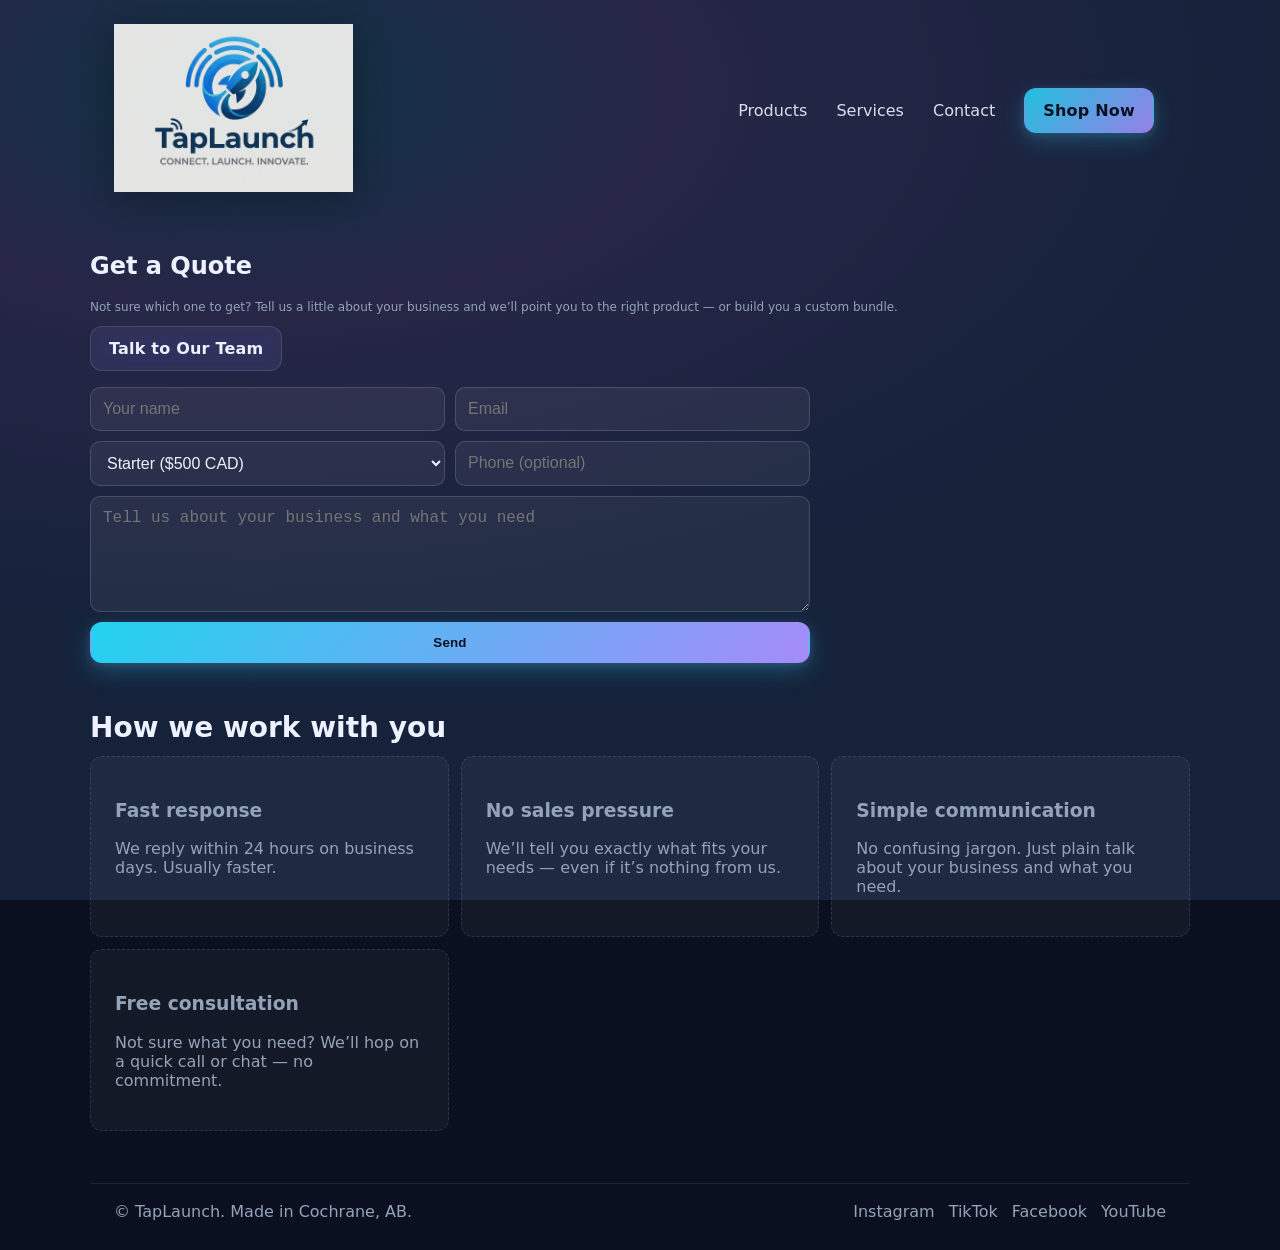
==== contact.html @ c9781309 "Refresh site (v2): modern homepage, services + contact pages, consistent logo, improved select UI, s" ====
<!doctype html>
<html lang="en">
<head>
  <meta charset="utf-8" />
  <meta name="viewport" content="width=device-width, initial-scale=1" />
  <title>Contact — TapLaunch</title>
  <meta name="description" content="Get a quote or ask a question. We reply fast and keep it simple." />
  <link rel="stylesheet" href="./styles.css" />
</head>
<body>
  <header class="container header">
    <div class="brand">
      <a href="./" aria-label="Go to homepage"><img src="./assets/logo.png" alt="TapLaunch" /></a>
    </div>
    <nav>
      <a href="./packages.html">Products</a>
      <a href="./services.html">Services</a>
      <a href="./contact.html">Contact</a>
      <a href="./packages.html" class="btn btn-primary">Shop Now</a>
    </nav>
  </header>

  <main>
    <section class="container section">
      <h1>Get a Quote</h1>
      <p class="small">Not sure which one to get? Tell us a little about your business and we’ll point you to the right product — or build you a custom bundle.</p>
      <div class="cta-row" style="margin:8px 0 16px">
        <a href="#contact" class="btn btn-outline">Talk to Our Team</a>
      </div>
      <form id="contact" action="https://formspree.io/f/mvzvrrlz" method="POST">
        <input type="hidden" name="_subject" value="TapLaunch Quote" />
        <input type="hidden" name="_redirect" value="./thanks.html" />
        <div class="row">
          <input name="name" placeholder="Your name" required />
          <input name="email" type="email" placeholder="Email" required />
        </div>
        <div class="row">
          <select name="package" required>
            <option value="Starter">Starter ($500 CAD)</option>
            <option value="Standard">Standard ($850 CAD)</option>
            <option value="Pro">Pro ($1,000 CAD)</option>
            <option value="Custom">Custom</option>
          </select>
          <input name="phone" placeholder="Phone (optional)" />
        </div>
        <textarea name="details" rows="5" placeholder="Tell us about your business and what you need"></textarea>
        <div class="hp"><label>Leave this empty<input name="website" /></label></div>
        <button class="btn btn-primary" type="submit">Send</button>
      </form>
    </section>

    <section class="container section">
      <h2>How we work with you</h2>
      <div class="grid">
        <div class="tile" style="text-align:left"><h3>Fast response</h3><p>We reply within 24 hours on business days. Usually faster.</p></div>
        <div class="tile" style="text-align:left"><h3>No sales pressure</h3><p>We’ll tell you exactly what fits your needs — even if it’s nothing from us.</p></div>
        <div class="tile" style="text-align:left"><h3>Simple communication</h3><p>No confusing jargon. Just plain talk about your business and what you need.</p></div>
        <div class="tile" style="text-align:left"><h3>Free consultation</h3><p>Not sure what you need? We’ll hop on a quick call or chat — no commitment.</p></div>
      </div>
    </section>
  </main>

  <footer class="container footer">
    <div>© TapLaunch. Made in Cochrane, AB.</div>
    <div class="social">
      <a href="#" aria-label="Instagram">Instagram</a>
      <a href="#" aria-label="TikTok">TikTok</a>
      <a href="#" aria-label="Facebook">Facebook</a>
      <a href="#" aria-label="YouTube">YouTube</a>

    </div>
  </footer>
</body>
</html>
---- styles.css ----
:root{
  --bg: #0b1020;
  --bg-soft: #0f152a;
  --card: #0f172a;
  --text: #eef2ff;
  --muted: #94a3b8;
  --ring: #60a5fa;
  --accent: #22d3ee;
  --accent-2: #a78bfa;
  --gradient: radial-gradient(80% 60% at 20% 10%, rgba(34,211,238,0.18) 0%, rgba(167,139,250,0.18) 40%, rgba(96,165,250,0.12) 100%);
}
*{box-sizing:border-box}
html,body{height:100%}
body{
  margin:0;
  font-family:Inter,system-ui,-apple-system,Segoe UI,Roboto,Helvetica,Arial,sans-serif;
  color:var(--text);
  background:var(--bg);
  background-image: var(--gradient);
  background-attachment: fixed;
}
.container{max-width:1100px;margin:0 auto;padding:24px}
.header{display:flex;align-items:center;justify-content:space-between;gap:16px}
.header img{height:44px;filter: drop-shadow(0 2px 10px rgba(0,0,0,0.25))}
/* Consistent, larger logo across all pages */
.header .brand img{height:168px;opacity:.95;filter:contrast(.94) brightness(.98) drop-shadow(0 6px 18px rgba(0,0,0,0.35))}
nav a{margin:0 12px;color:var(--text);text-decoration:none;opacity:.9}
nav a:hover{opacity:1}
.btn{display:inline-block;padding:12px 18px;border-radius:12px;border:1px solid rgba(255,255,255,0.12);text-decoration:none;font-weight:650;letter-spacing:.2px;transition:all .18s ease;backdrop-filter:saturate(140%) blur(6px)}
.btn-primary{background:linear-gradient(135deg,var(--accent),var(--accent-2));border-color:transparent;color:#0b1020;box-shadow:0 8px 24px rgba(34,211,238,0.25), 0 2px 8px rgba(167,139,250,0.2)}
.btn-primary:hover{transform:translateY(-1px)}
.btn-outline{background:rgba(255,255,255,0.06);color:var(--text)}
.btn-outline:hover{border-color:rgba(255,255,255,0.22)}
.kicker{color:var(--accent);font-size:14px;font-weight:700;letter-spacing:.18em;text-transform:uppercase;margin-bottom:10px;display:inline-block}
.hero{display:grid;grid-template-columns:1.1fr .9fr;align-items:center;gap:28px;padding-top:8px}
/* Single-column hero on home after removing right art */
.home .hero{grid-template-columns:1fr}
.hero h1{font-size:54px;line-height:1.05;margin:0 0 14px}
.hero p{font-size:18px;color:var(--muted);max-width:60ch}
.cta-row{display:flex;gap:12px;margin-top:12px;flex-wrap:wrap}
.hero-badges{display:flex;gap:18px;align-items:center;margin-top:18px;opacity:.9}
.badge{display:inline-flex;gap:8px;align-items:center;border:1px solid rgba(255,255,255,0.12);color:var(--text);padding:8px 12px;border-radius:999px;background:rgba(255,255,255,0.05)}
.badge .dot{width:8px;height:8px;border-radius:50%;background:var(--accent)}
.section h2{font-size:28px;margin:24px 0 12px}
.cards{display:grid;grid-template-columns:repeat(3,1fr);gap:18px}
.card{border:1px solid rgba(255,255,255,0.08);border-radius:16px;padding:18px;background:rgba(255,255,255,0.03);box-shadow:0 1px 0 rgba(255,255,255,0.06) inset}
.card h3{margin:0 0 6px}
.card .price{margin-top:10px;font-weight:800;color:var(--accent)}
.note{color:var(--muted);margin-top:12px}
.grid{display:grid;grid-template-columns:repeat(3,1fr);gap:12px}
.tile{background:rgba(255,255,255,0.04);border:1px dashed rgba(255,255,255,0.12);border-radius:12px;padding:24px;text-align:center;color:var(--muted)}
form{display:grid;gap:10px;max-width:720px}
.row{display:grid;grid-template-columns:1fr 1fr;gap:10px}
input,select,textarea{padding:12px;border:1px solid rgba(255,255,255,0.14);border-radius:10px;font-size:16px;background:rgba(255,255,255,0.06);color:var(--text)}
select option{color:var(--text);background:var(--card)}
select::-ms-expand{display:none}
input:focus,select:focus,textarea:focus{outline:2px solid var(--ring);outline-offset:2px}
.hp{display:none}
.footer{display:flex;align-items:center;justify-content:space-between;border-top:1px solid rgba(255,255,255,0.08);margin-top:40px;padding-top:18px;color:var(--muted)}
.small{font-size:12px;color:var(--muted)}
.section{padding:12px 0}
.steps{display:grid;grid-template-columns:repeat(3,1fr);gap:16px;margin-top:12px}
.step{background:rgba(255,255,255,0.03);border:1px solid rgba(255,255,255,0.08);border-radius:14px;padding:16px}
.step .num{display:inline-block;font-weight:800;color:var(--accent);margin-bottom:6px}
.features{display:grid;grid-template-columns:repeat(2,1fr);gap:12px}
.features li{list-style:none;padding:10px 12px;border:1px solid rgba(255,255,255,0.08);border-radius:12px;background:rgba(255,255,255,0.02)}
.social{display:flex;gap:14px}
.social a{color:var(--muted);text-decoration:none}
.social a:hover{color:var(--text)}
@media(max-width:900px){.hero{grid-template-columns:1fr}.cards,.grid,.row,.steps,.features{grid-template-columns:1fr}.hero h1{font-size:38px}}
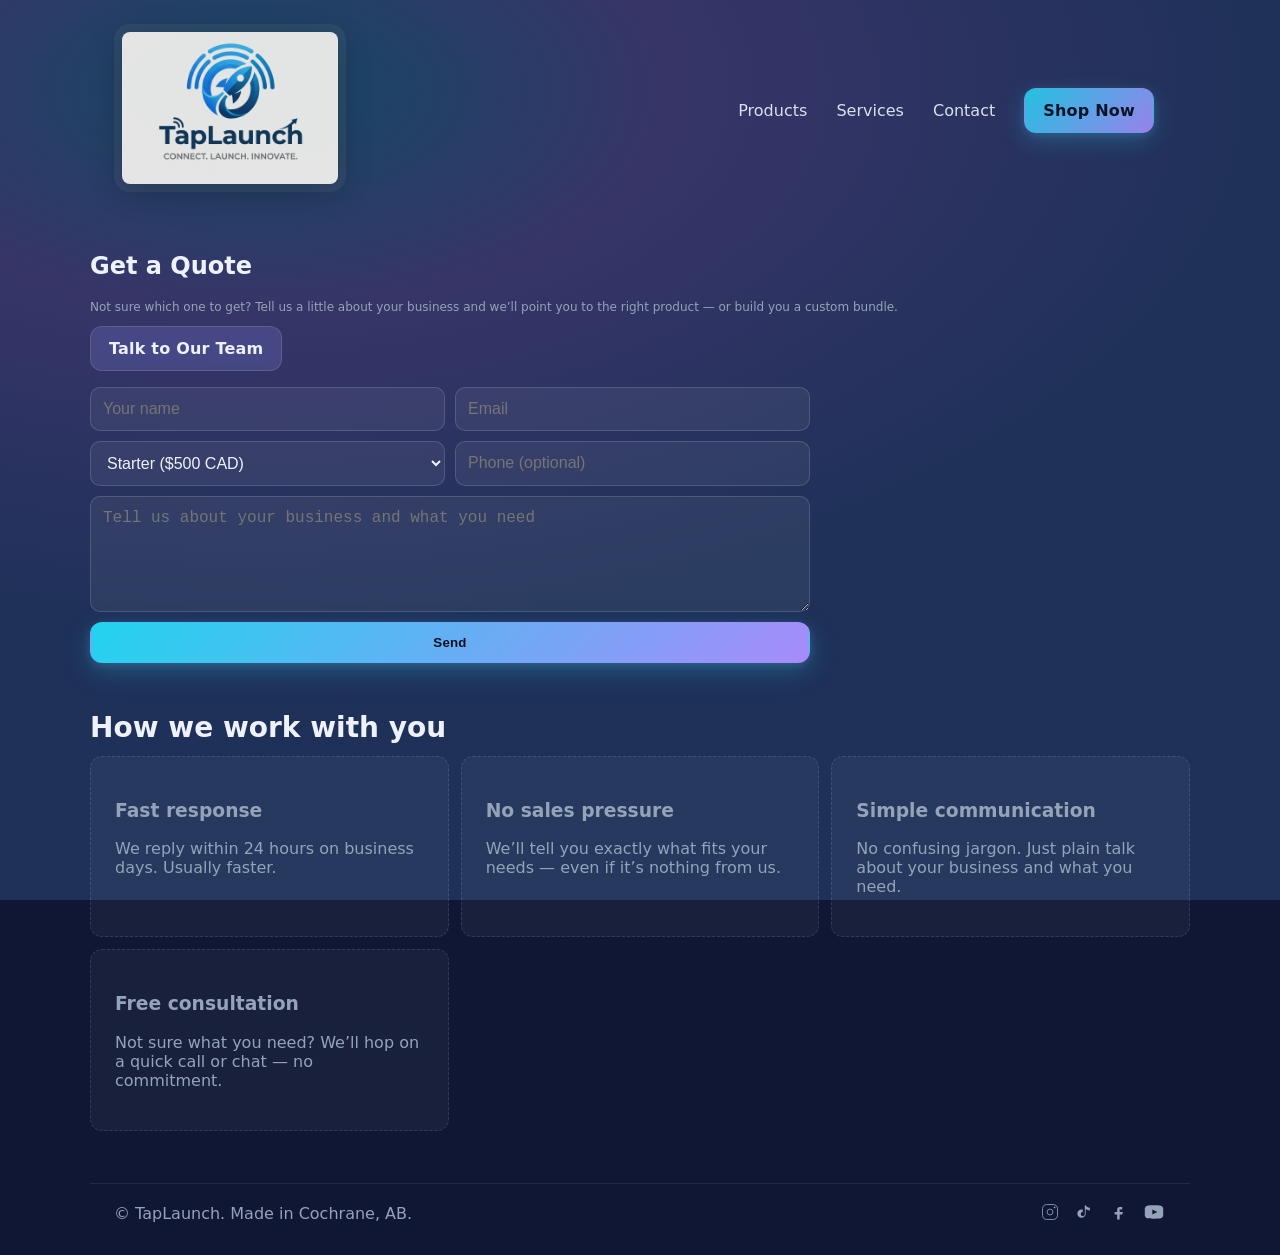
==== commit f06d9da7: "feat: favicon, lighter theme accents, SVG social icons; move quote off home → contact; hero buttons " ====
--- a/contact.html
+++ b/contact.html
@@ -5,6 +5,7 @@
   <meta name="viewport" content="width=device-width, initial-scale=1" />
   <title>Contact — TapLaunch</title>
   <meta name="description" content="Get a quote or ask a question. We reply fast and keep it simple." />
+  <link rel="icon" href="./assets/favicon.svg" type="image/svg+xml" />
   <link rel="stylesheet" href="./styles.css" />
 </head>
 <body>
@@ -62,12 +63,11 @@
 
   <footer class="container footer">
     <div>© TapLaunch. Made in Cochrane, AB.</div>
-    <div class="social">
-      <a href="#" aria-label="Instagram">Instagram</a>
-      <a href="#" aria-label="TikTok">TikTok</a>
-      <a href="#" aria-label="Facebook">Facebook</a>
-      <a href="#" aria-label="YouTube">YouTube</a>
-
+    <div class="social" aria-label="Social links">
+      <a href="#" aria-label="Instagram" title="Instagram"><svg width="20" height="20" viewBox="0 0 24 24" fill="none" xmlns="http://www.w3.org/2000/svg"><rect x="3" y="3" width="18" height="18" rx="5" stroke="currentColor"/><circle cx="12" cy="12" r="3.5" stroke="currentColor"/><circle cx="17.5" cy="6.5" r="1" fill="currentColor"/></svg></a>
+      <a href="#" aria-label="TikTok" title="TikTok"><svg width="20" height="20" viewBox="0 0 24 24" fill="none" xmlns="http://www.w3.org/2000/svg"><path d="M14 4c1.1 1.8 2.5 3 5 3v3.2c-1.9 0-3.5-.6-5-1.7V14a5 5 0 1 1-5-5c.5 0 1 .1 1.5.2V12a2.5 2.5 0 1 0 2.5 2.5V4h2Z" fill="currentColor"/></svg></a>
+      <a href="#" aria-label="Facebook" title="Facebook"><svg width="20" height="20" viewBox="0 0 24 24" fill="none" xmlns="http://www.w3.org/2000/svg"><path d="M14 9h3V6h-3c-1.7 0-3 1.3-3 3v3H8v3h3v6h3v-6h3l1-3h-4V9c0-.6.4-1 1-1Z" fill="currentColor"/></svg></a>
+      <a href="#" aria-label="YouTube" title="YouTube"><svg width="24" height="20" viewBox="0 0 24 24" fill="none" xmlns="http://www.w3.org/2000/svg"><path d="M23 7.5a4 4 0 0 0-3-3C18 4 12 4 12 4s-6 0-8 .5a4 4 0 0 0-3 3A41 41 0 0 0 1 12a41 41 0 0 0 0 4.5 4 4 0 0 0 3 3c2 .5 8 .5 8 .5s6 0 8-.5a4 4 0 0 0 3-3A41 41 0 0 0 23 12a41 41 0 0 0 0-4.5ZM10 15V9l6 3-6 3Z" fill="currentColor"/></svg></a>
     </div>
   </footer>
 </body>
--- a/styles.css
+++ b/styles.css
@@ -1,5 +1,5 @@
 :root{
-  --bg: #0b1020;
+  --bg: #101735;
   --bg-soft: #0f152a;
   --card: #0f172a;
   --text: #eef2ff;
@@ -7,7 +7,7 @@
   --ring: #60a5fa;
   --accent: #22d3ee;
   --accent-2: #a78bfa;
-  --gradient: radial-gradient(80% 60% at 20% 10%, rgba(34,211,238,0.18) 0%, rgba(167,139,250,0.18) 40%, rgba(96,165,250,0.12) 100%);
+  --gradient: radial-gradient(80% 60% at 20% 10%, rgba(34,211,238,0.26) 0%, rgba(167,139,250,0.26) 40%, rgba(96,165,250,0.18) 100%);
 }
 *{box-sizing:border-box}
 html,body{height:100%}
@@ -23,13 +23,13 @@
 .header{display:flex;align-items:center;justify-content:space-between;gap:16px}
 .header img{height:44px;filter: drop-shadow(0 2px 10px rgba(0,0,0,0.25))}
 /* Consistent, larger logo across all pages */
-.header .brand img{height:168px;opacity:.95;filter:contrast(.94) brightness(.98) drop-shadow(0 6px 18px rgba(0,0,0,0.35))}
+.header .brand img{height:168px;opacity:.96;filter:contrast(.92) brightness(.98) drop-shadow(0 6px 18px rgba(0,0,0,0.28));border-radius:16px;background:rgba(255,255,255,0.06);padding:8px}
 nav a{margin:0 12px;color:var(--text);text-decoration:none;opacity:.9}
 nav a:hover{opacity:1}
 .btn{display:inline-block;padding:12px 18px;border-radius:12px;border:1px solid rgba(255,255,255,0.12);text-decoration:none;font-weight:650;letter-spacing:.2px;transition:all .18s ease;backdrop-filter:saturate(140%) blur(6px)}
 .btn-primary{background:linear-gradient(135deg,var(--accent),var(--accent-2));border-color:transparent;color:#0b1020;box-shadow:0 8px 24px rgba(34,211,238,0.25), 0 2px 8px rgba(167,139,250,0.2)}
 .btn-primary:hover{transform:translateY(-1px)}
-.btn-outline{background:rgba(255,255,255,0.06);color:var(--text)}
+.btn-outline{background:rgba(255,255,255,0.10);color:var(--text)}
 .btn-outline:hover{border-color:rgba(255,255,255,0.22)}
 .kicker{color:var(--accent);font-size:14px;font-weight:700;letter-spacing:.18em;text-transform:uppercase;margin-bottom:10px;display:inline-block}
 .hero{display:grid;grid-template-columns:1.1fr .9fr;align-items:center;gap:28px;padding-top:8px}
@@ -43,7 +43,7 @@
 .badge .dot{width:8px;height:8px;border-radius:50%;background:var(--accent)}
 .section h2{font-size:28px;margin:24px 0 12px}
 .cards{display:grid;grid-template-columns:repeat(3,1fr);gap:18px}
-.card{border:1px solid rgba(255,255,255,0.08);border-radius:16px;padding:18px;background:rgba(255,255,255,0.03);box-shadow:0 1px 0 rgba(255,255,255,0.06) inset}
+.card{border:1px solid rgba(255,255,255,0.10);border-radius:16px;padding:18px;background:rgba(255,255,255,0.06);box-shadow:0 1px 0 rgba(255,255,255,0.07) inset}
 .card h3{margin:0 0 6px}
 .card .price{margin-top:10px;font-weight:800;color:var(--accent)}
 .note{color:var(--muted);margin-top:12px}
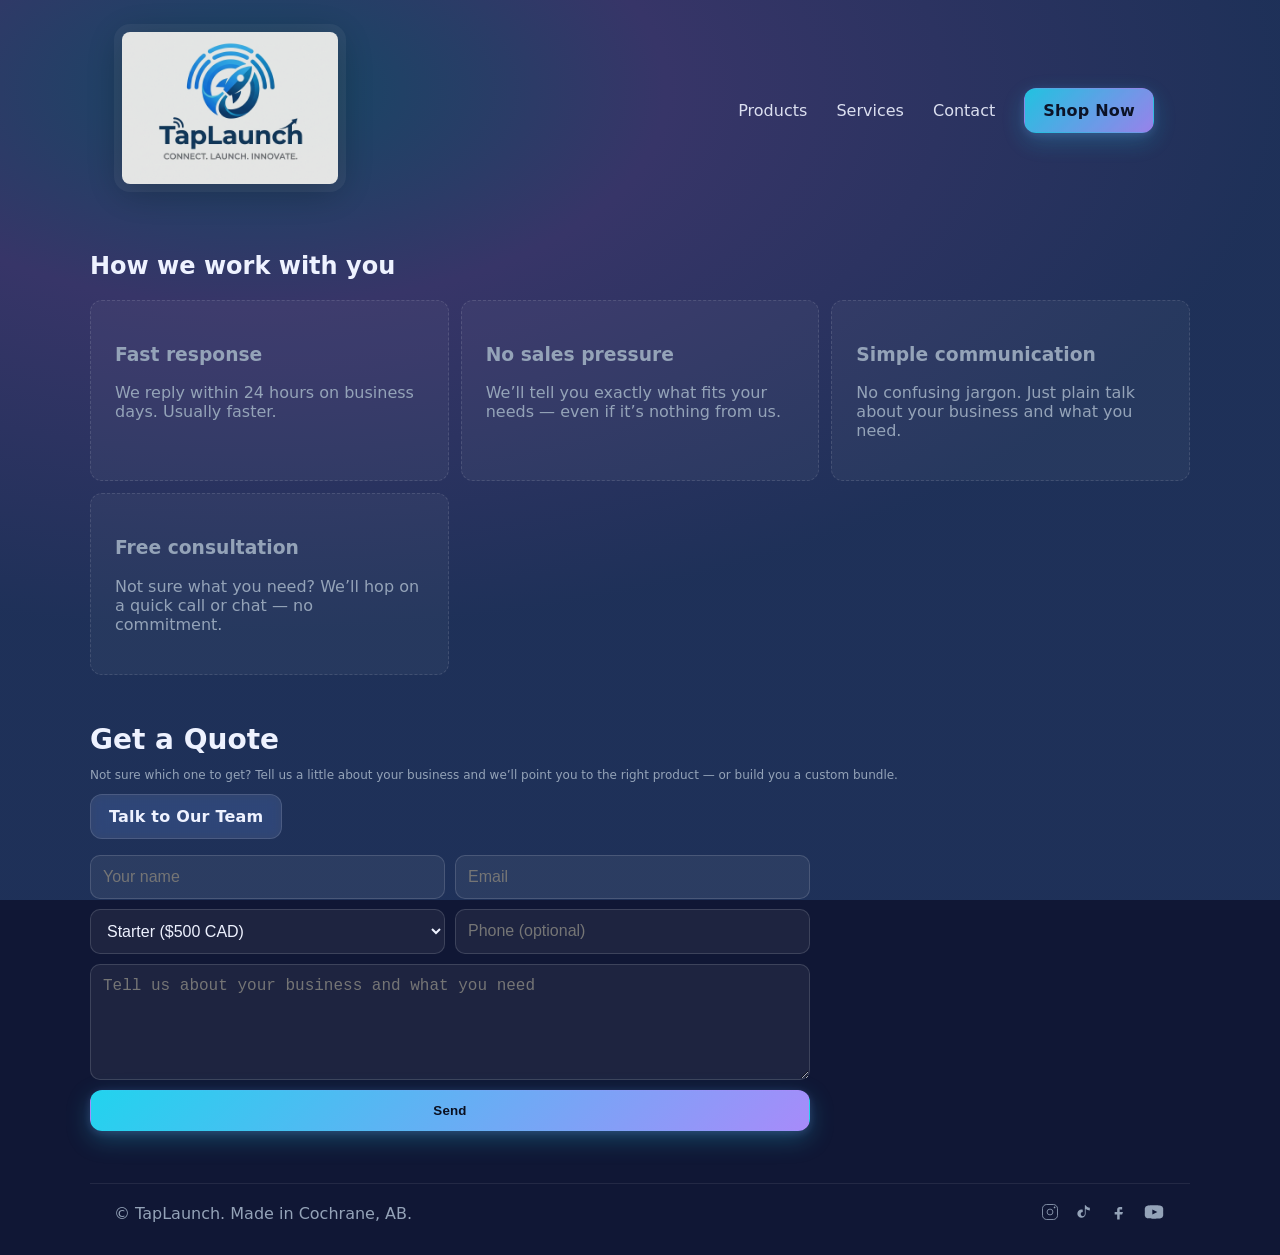
==== commit 45ff6ef6: "feat: Contact layout (How we work on top, Quote at bottom); expand Products page with keychains, car" ====
--- a/contact.html
+++ b/contact.html
@@ -23,7 +23,17 @@
 
   <main>
     <section class="container section">
-      <h1>Get a Quote</h1>
+      <h1>How we work with you</h1>
+      <div class="grid">
+        <div class="tile" style="text-align:left"><h3>Fast response</h3><p>We reply within 24 hours on business days. Usually faster.</p></div>
+        <div class="tile" style="text-align:left"><h3>No sales pressure</h3><p>We’ll tell you exactly what fits your needs — even if it’s nothing from us.</p></div>
+        <div class="tile" style="text-align:left"><h3>Simple communication</h3><p>No confusing jargon. Just plain talk about your business and what you need.</p></div>
+        <div class="tile" style="text-align:left"><h3>Free consultation</h3><p>Not sure what you need? We’ll hop on a quick call or chat — no commitment.</p></div>
+      </div>
+    </section>
+
+    <section class="container section">
+      <h2>Get a Quote</h2>
       <p class="small">Not sure which one to get? Tell us a little about your business and we’ll point you to the right product — or build you a custom bundle.</p>
       <div class="cta-row" style="margin:8px 0 16px">
         <a href="#contact" class="btn btn-outline">Talk to Our Team</a>
@@ -49,16 +59,6 @@
         <button class="btn btn-primary" type="submit">Send</button>
       </form>
     </section>
-
-    <section class="container section">
-      <h2>How we work with you</h2>
-      <div class="grid">
-        <div class="tile" style="text-align:left"><h3>Fast response</h3><p>We reply within 24 hours on business days. Usually faster.</p></div>
-        <div class="tile" style="text-align:left"><h3>No sales pressure</h3><p>We’ll tell you exactly what fits your needs — even if it’s nothing from us.</p></div>
-        <div class="tile" style="text-align:left"><h3>Simple communication</h3><p>No confusing jargon. Just plain talk about your business and what you need.</p></div>
-        <div class="tile" style="text-align:left"><h3>Free consultation</h3><p>Not sure what you need? We’ll hop on a quick call or chat — no commitment.</p></div>
-      </div>
-    </section>
   </main>
 
   <footer class="container footer">
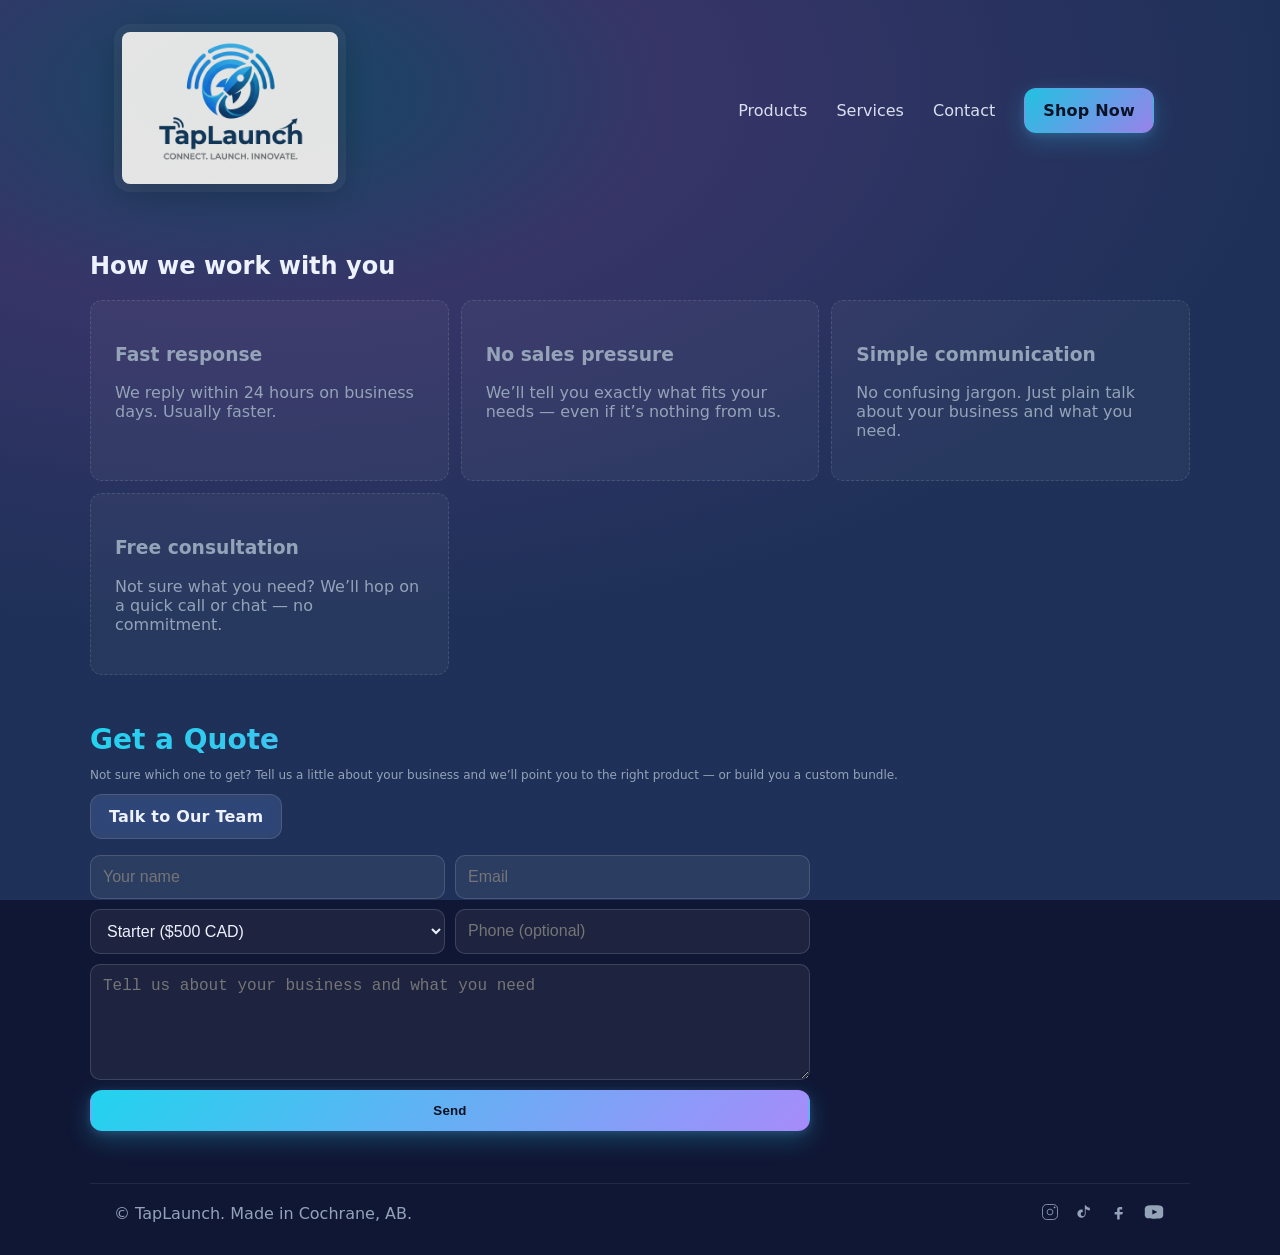
==== commit c2dac96d: "style: add subtle gradient accents to Bundles + Get a Quote headings; hero keeps gradient on ‘Launch" ====
--- a/contact.html
+++ b/contact.html
@@ -33,7 +33,7 @@
     </section>
 
     <section class="container section">
-      <h2>Get a Quote</h2>
+      <h2 class="text-gradient">Get a Quote</h2>
       <p class="small">Not sure which one to get? Tell us a little about your business and we’ll point you to the right product — or build you a custom bundle.</p>
       <div class="cta-row" style="margin:8px 0 16px">
         <a href="#contact" class="btn btn-outline">Talk to Our Team</a>
--- a/styles.css
+++ b/styles.css
@@ -35,7 +35,8 @@
 .hero{display:grid;grid-template-columns:1.1fr .9fr;align-items:center;gap:28px;padding-top:8px}
 /* Single-column hero on home after removing right art */
 .home .hero{grid-template-columns:1fr}
-.hero h1{font-size:54px;line-height:1.05;margin:0 0 14px}
+.hero h1{font-size:clamp(40px,7vw,80px);line-height:1.03;margin:0 0 14px}
+.text-gradient{background:linear-gradient(135deg,var(--accent),var(--accent-2));-webkit-background-clip:text;background-clip:text;color:transparent}
 .hero p{font-size:18px;color:var(--muted);max-width:60ch}
 .cta-row{display:flex;gap:12px;margin-top:12px;flex-wrap:wrap}
 .hero-badges{display:flex;gap:18px;align-items:center;margin-top:18px;opacity:.9}
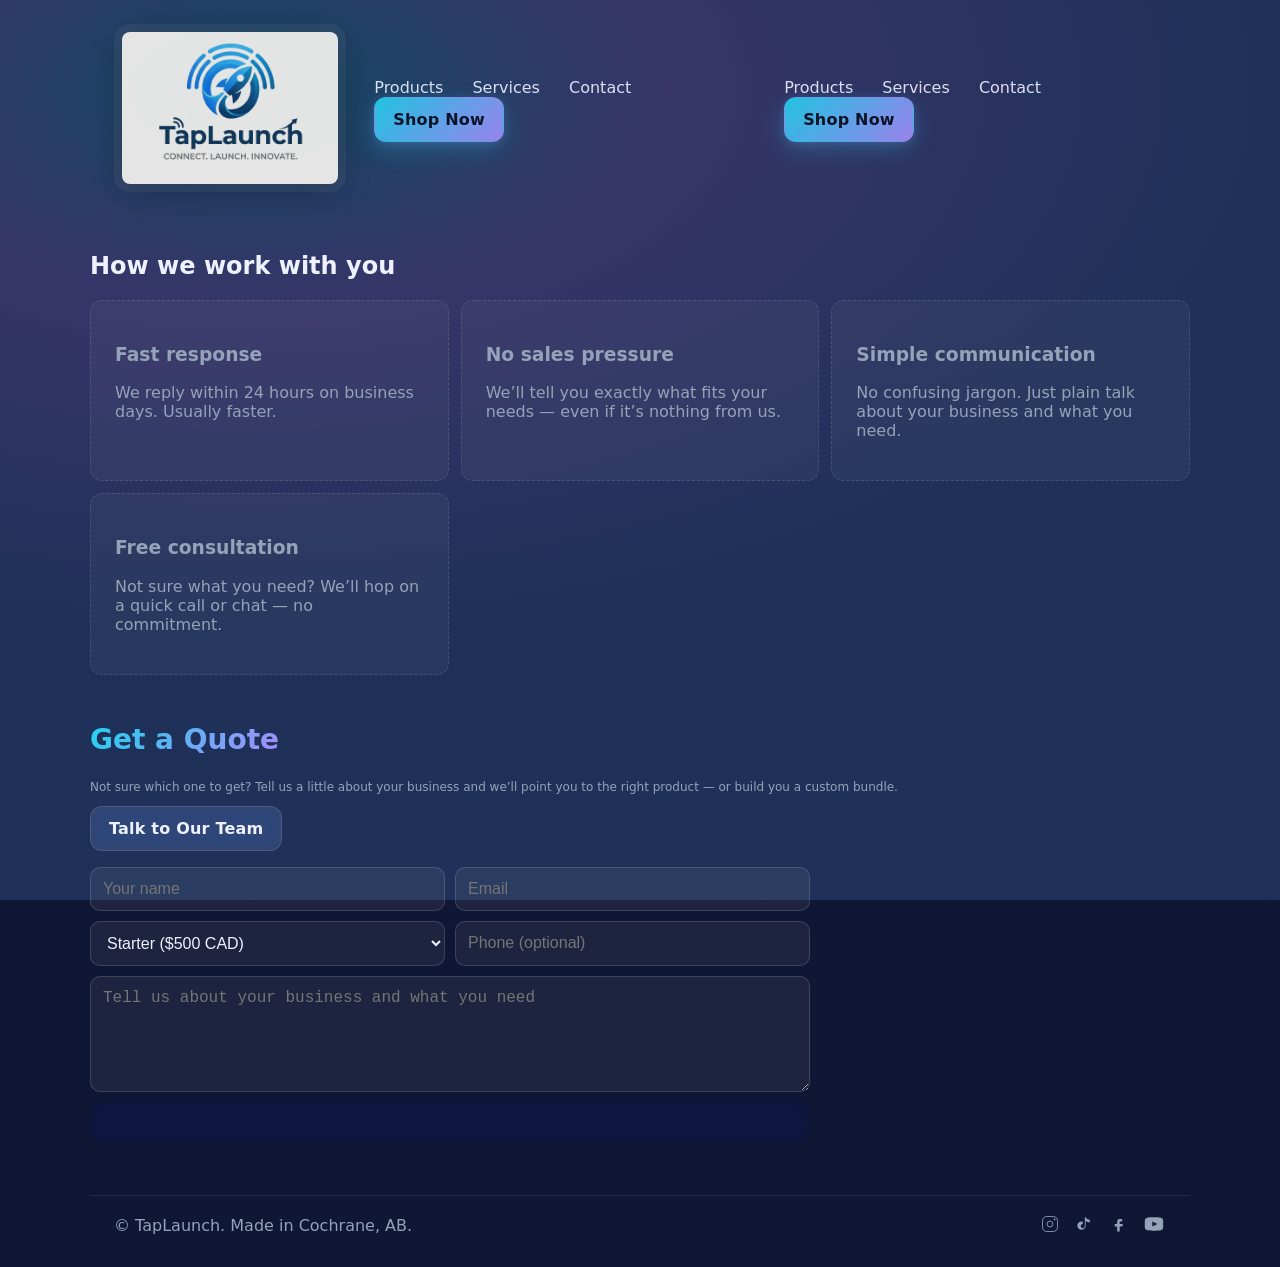
==== commit 0e5747d3: "feat: mobile hamburger nav; badges now rounded‑square; ensure hero gradient persists via content ove" ====
--- a/contact.html
+++ b/contact.html
@@ -13,6 +13,13 @@
     <div class="brand">
       <a href="./" aria-label="Go to homepage"><img src="./assets/logo.png" alt="TapLaunch" /></a>
     </div>
+    <nav>
+      <a href="./packages.html">Products</a>
+      <a href="./services.html">Services</a>
+      <a href="./contact.html">Contact</a>
+      <a href="./packages.html" class="btn btn-primary">Shop Now</a>
+    </nav>
+    <button class="menu-btn" id="menuBtn" aria-expanded="false">Menu</button>
     <nav>
       <a href="./packages.html">Products</a>
       <a href="./services.html">Services</a>
@@ -70,5 +77,12 @@
       <a href="#" aria-label="YouTube" title="YouTube"><svg width="24" height="20" viewBox="0 0 24 24" fill="none" xmlns="http://www.w3.org/2000/svg"><path d="M23 7.5a4 4 0 0 0-3-3C18 4 12 4 12 4s-6 0-8 .5a4 4 0 0 0-3 3A41 41 0 0 0 1 12a41 41 0 0 0 0 4.5 4 4 0 0 0 3 3c2 .5 8 .5 8 .5s6 0 8-.5a4 4 0 0 0 3-3A41 41 0 0 0 23 12a41 41 0 0 0 0-4.5ZM10 15V9l6 3-6 3Z" fill="currentColor"/></svg></a>
     </div>
   </footer>
+<script>
+document.getElementById('menuBtn')?.addEventListener('click',()=>{
+  const btn=document.getElementById('menuBtn');
+  const open=document.body.classList.toggle('nav-open');
+  if(btn) btn.setAttribute('aria-expanded', open? 'true':'false');
+});
+</script>
 </body>
 </html>
--- a/styles.css
+++ b/styles.css
@@ -26,6 +26,12 @@
 .header .brand img{height:168px;opacity:.96;filter:contrast(.92) brightness(.98) drop-shadow(0 6px 18px rgba(0,0,0,0.28));border-radius:16px;background:rgba(255,255,255,0.06);padding:8px}
 nav a{margin:0 12px;color:var(--text);text-decoration:none;opacity:.9}
 nav a:hover{opacity:1}
+.menu-btn{display:none;background:rgba(255,255,255,0.10);color:var(--text);border:1px solid rgba(255,255,255,0.18);padding:10px 12px;border-radius:10px}
+@media(max-width:900px){
+  .menu-btn{display:inline-block}
+  .header nav{display:none}
+  body.nav-open .header nav{display:block;margin-top:8px}
+}
 .btn{display:inline-block;padding:12px 18px;border-radius:12px;border:1px solid rgba(255,255,255,0.12);text-decoration:none;font-weight:650;letter-spacing:.2px;transition:all .18s ease;backdrop-filter:saturate(140%) blur(6px)}
 .btn-primary{background:linear-gradient(135deg,var(--accent),var(--accent-2));border-color:transparent;color:#0b1020;box-shadow:0 8px 24px rgba(34,211,238,0.25), 0 2px 8px rgba(167,139,250,0.2)}
 .btn-primary:hover{transform:translateY(-1px)}
@@ -36,11 +42,11 @@
 /* Single-column hero on home after removing right art */
 .home .hero{grid-template-columns:1fr}
 .hero h1{font-size:clamp(40px,7vw,80px);line-height:1.03;margin:0 0 14px}
-.text-gradient{background:linear-gradient(135deg,var(--accent),var(--accent-2));-webkit-background-clip:text;background-clip:text;color:transparent}
+.text-gradient{background:linear-gradient(135deg,var(--accent),var(--accent-2));-webkit-background-clip:text;background-clip:text;color:transparent;-webkit-text-fill-color:transparent;display:inline-block}
 .hero p{font-size:18px;color:var(--muted);max-width:60ch}
 .cta-row{display:flex;gap:12px;margin-top:12px;flex-wrap:wrap}
 .hero-badges{display:flex;gap:18px;align-items:center;margin-top:18px;opacity:.9}
-.badge{display:inline-flex;gap:8px;align-items:center;border:1px solid rgba(255,255,255,0.12);color:var(--text);padding:8px 12px;border-radius:999px;background:rgba(255,255,255,0.05)}
+.badge{display:inline-flex;gap:8px;align-items:center;border:1px solid rgba(255,255,255,0.12);color:var(--text);padding:8px 12px;border-radius:10px;background:rgba(255,255,255,0.05)}
 .badge .dot{width:8px;height:8px;border-radius:50%;background:var(--accent)}
 .section h2{font-size:28px;margin:24px 0 12px}
 .cards{display:grid;grid-template-columns:repeat(3,1fr);gap:18px}
@@ -69,3 +75,11 @@
 .social a{color:var(--muted);text-decoration:none}
 .social a:hover{color:var(--text)}
 @media(max-width:900px){.hero{grid-template-columns:1fr}.cards,.grid,.row,.steps,.features{grid-template-columns:1fr}.hero h1{font-size:38px}}
+@media(max-width:600px){
+  .container{padding:18px}
+  .header{gap:10px}
+  .header .brand img{height:96px;padding:6px;border-radius:12px}
+  nav a{margin:0 8px;display:inline-block}
+  .btn{padding:12px 16px}
+  .cta-row{gap:10px}
+}
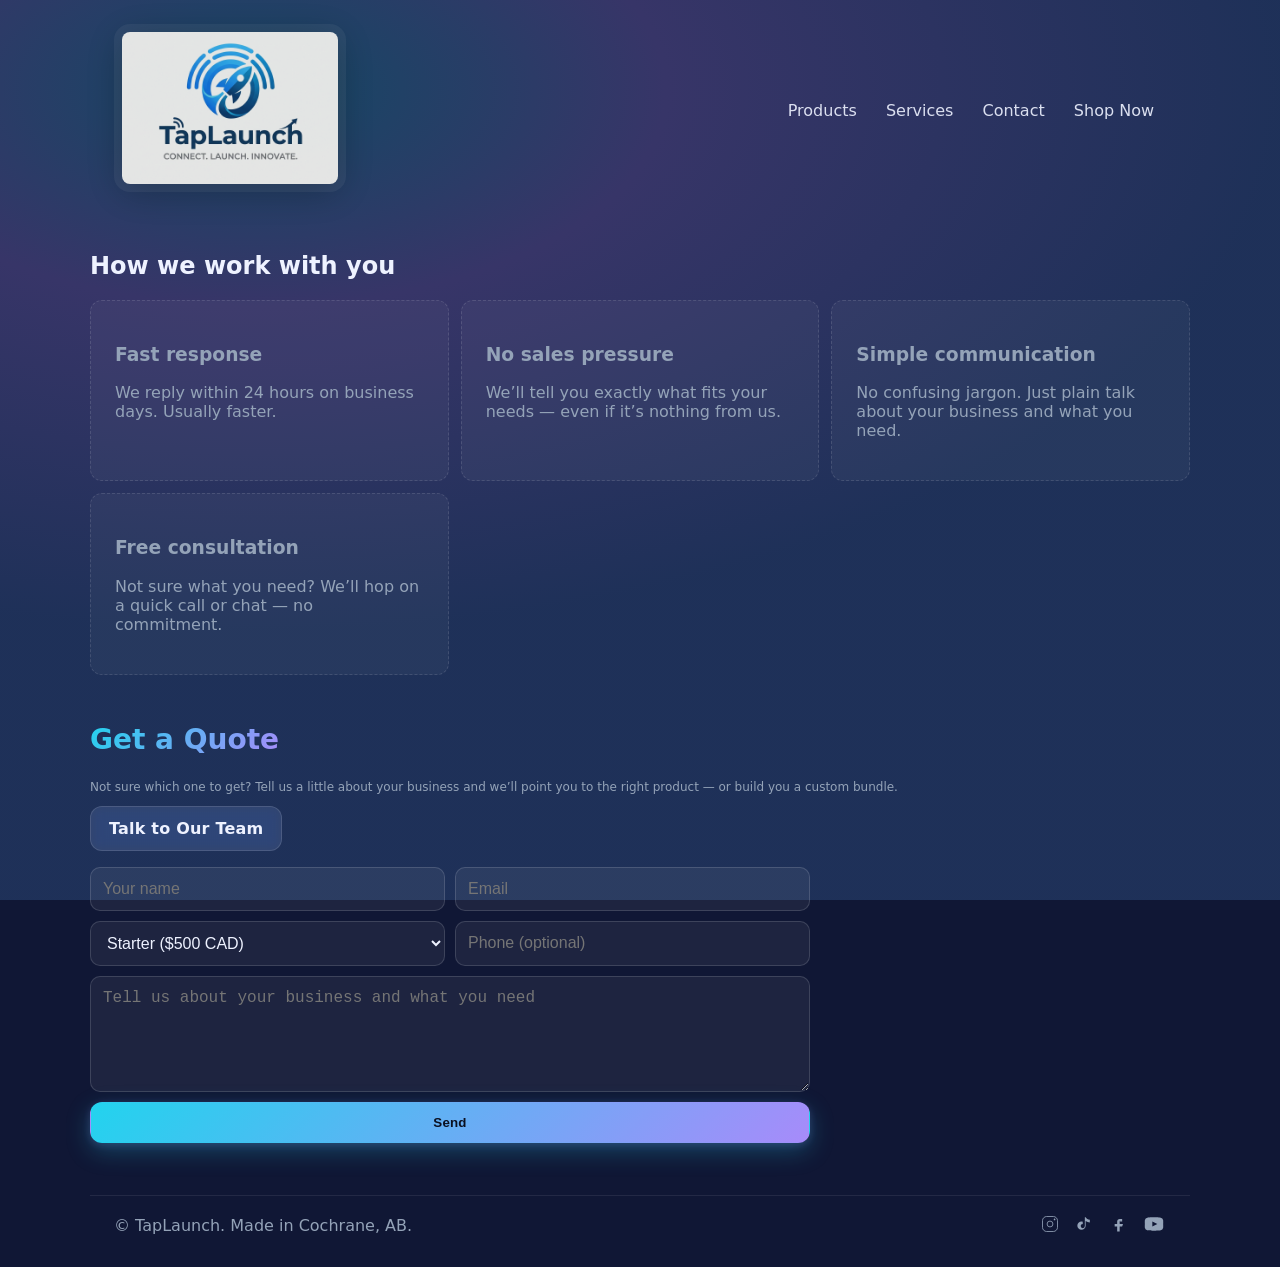
==== commit 3e612bb7: "nav: simplify header links (no button styling); fix duplicate nav; badges now rounded‑square; mobile" ====
--- a/contact.html
+++ b/contact.html
@@ -13,18 +13,12 @@
     <div class="brand">
       <a href="./" aria-label="Go to homepage"><img src="./assets/logo.png" alt="TapLaunch" /></a>
     </div>
-    <nav>
-      <a href="./packages.html">Products</a>
-      <a href="./services.html">Services</a>
-      <a href="./contact.html">Contact</a>
-      <a href="./packages.html" class="btn btn-primary">Shop Now</a>
-    </nav>
     <button class="menu-btn" id="menuBtn" aria-expanded="false">Menu</button>
     <nav>
       <a href="./packages.html">Products</a>
       <a href="./services.html">Services</a>
       <a href="./contact.html">Contact</a>
-      <a href="./packages.html" class="btn btn-primary">Shop Now</a>
+      <a href="./packages.html">Shop Now</a>
     </nav>
   </header>
 
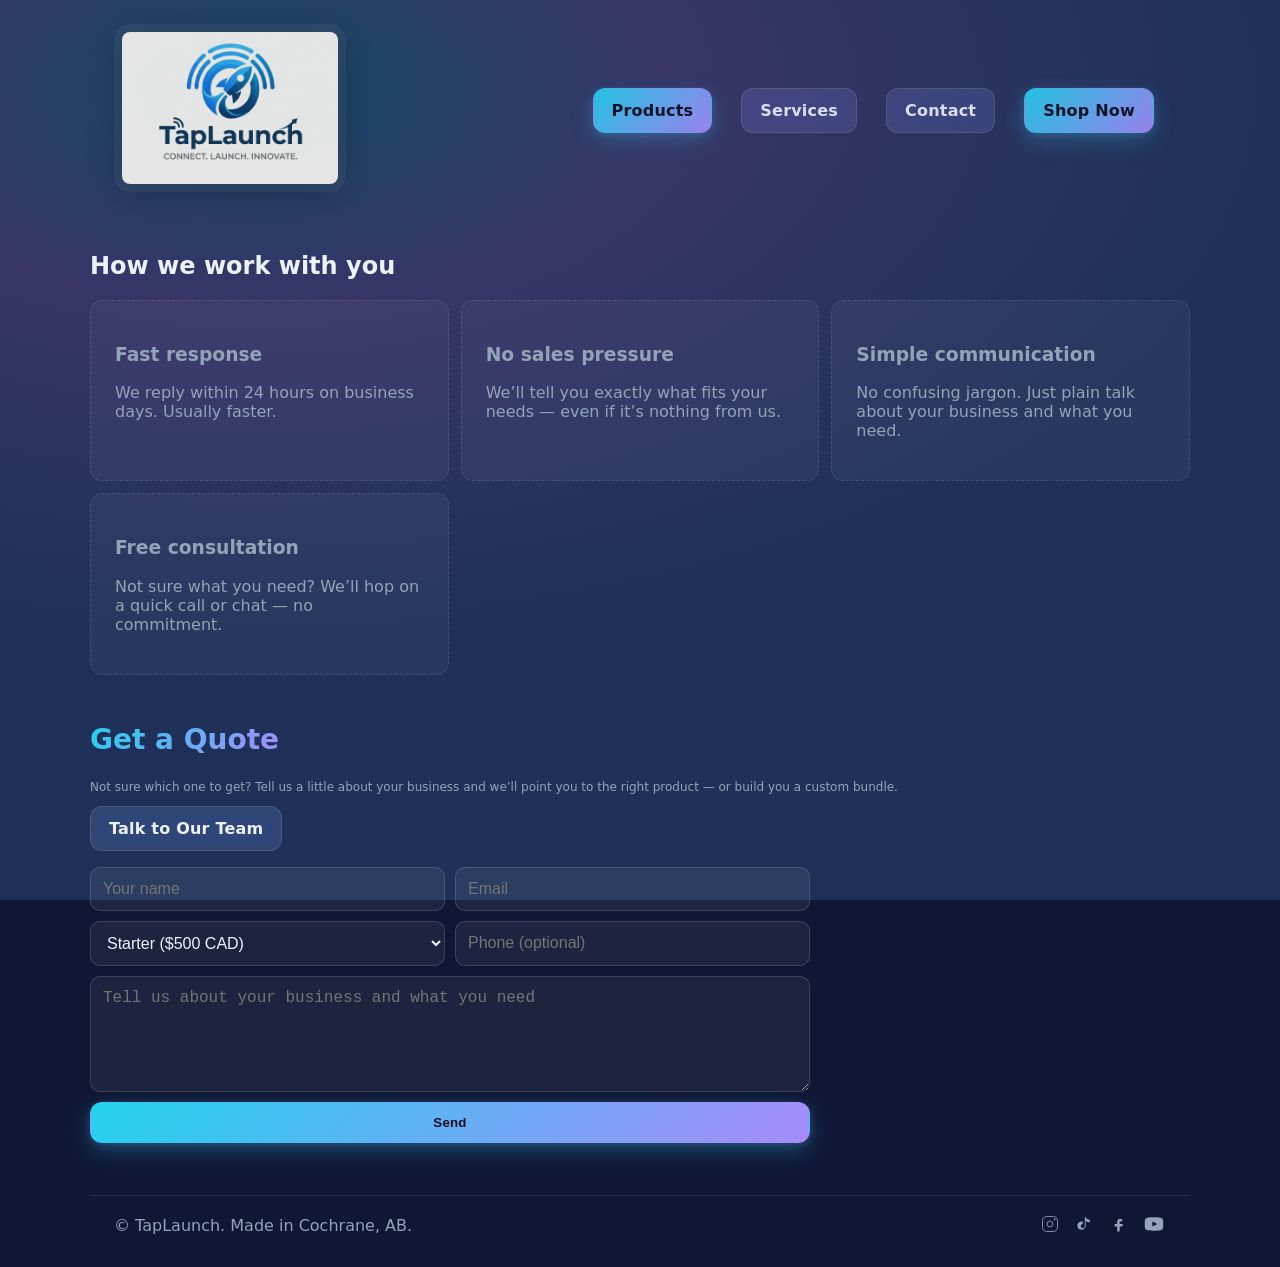
==== commit efe78f8a: "layout: desktop shows hero-style buttons in header; remove hero CTA row; remove menu button and scri" ====
--- a/contact.html
+++ b/contact.html
@@ -13,12 +13,11 @@
     <div class="brand">
       <a href="./" aria-label="Go to homepage"><img src="./assets/logo.png" alt="TapLaunch" /></a>
     </div>
-    <button class="menu-btn" id="menuBtn" aria-expanded="false">Menu</button>
     <nav>
-      <a href="./packages.html">Products</a>
-      <a href="./services.html">Services</a>
-      <a href="./contact.html">Contact</a>
-      <a href="./packages.html">Shop Now</a>
+      <a href="./packages.html" class="btn btn-primary">Products</a>
+      <a href="./services.html" class="btn btn-outline">Services</a>
+      <a href="./contact.html" class="btn btn-outline">Contact</a>
+      <a href="./packages.html" class="btn btn-primary">Shop Now</a>
     </nav>
   </header>
 
@@ -71,12 +70,6 @@
       <a href="#" aria-label="YouTube" title="YouTube"><svg width="24" height="20" viewBox="0 0 24 24" fill="none" xmlns="http://www.w3.org/2000/svg"><path d="M23 7.5a4 4 0 0 0-3-3C18 4 12 4 12 4s-6 0-8 .5a4 4 0 0 0-3 3A41 41 0 0 0 1 12a41 41 0 0 0 0 4.5 4 4 0 0 0 3 3c2 .5 8 .5 8 .5s6 0 8-.5a4 4 0 0 0 3-3A41 41 0 0 0 23 12a41 41 0 0 0 0-4.5ZM10 15V9l6 3-6 3Z" fill="currentColor"/></svg></a>
     </div>
   </footer>
-<script>
-document.getElementById('menuBtn')?.addEventListener('click',()=>{
-  const btn=document.getElementById('menuBtn');
-  const open=document.body.classList.toggle('nav-open');
-  if(btn) btn.setAttribute('aria-expanded', open? 'true':'false');
-});
-</script>
+
 </body>
 </html>
